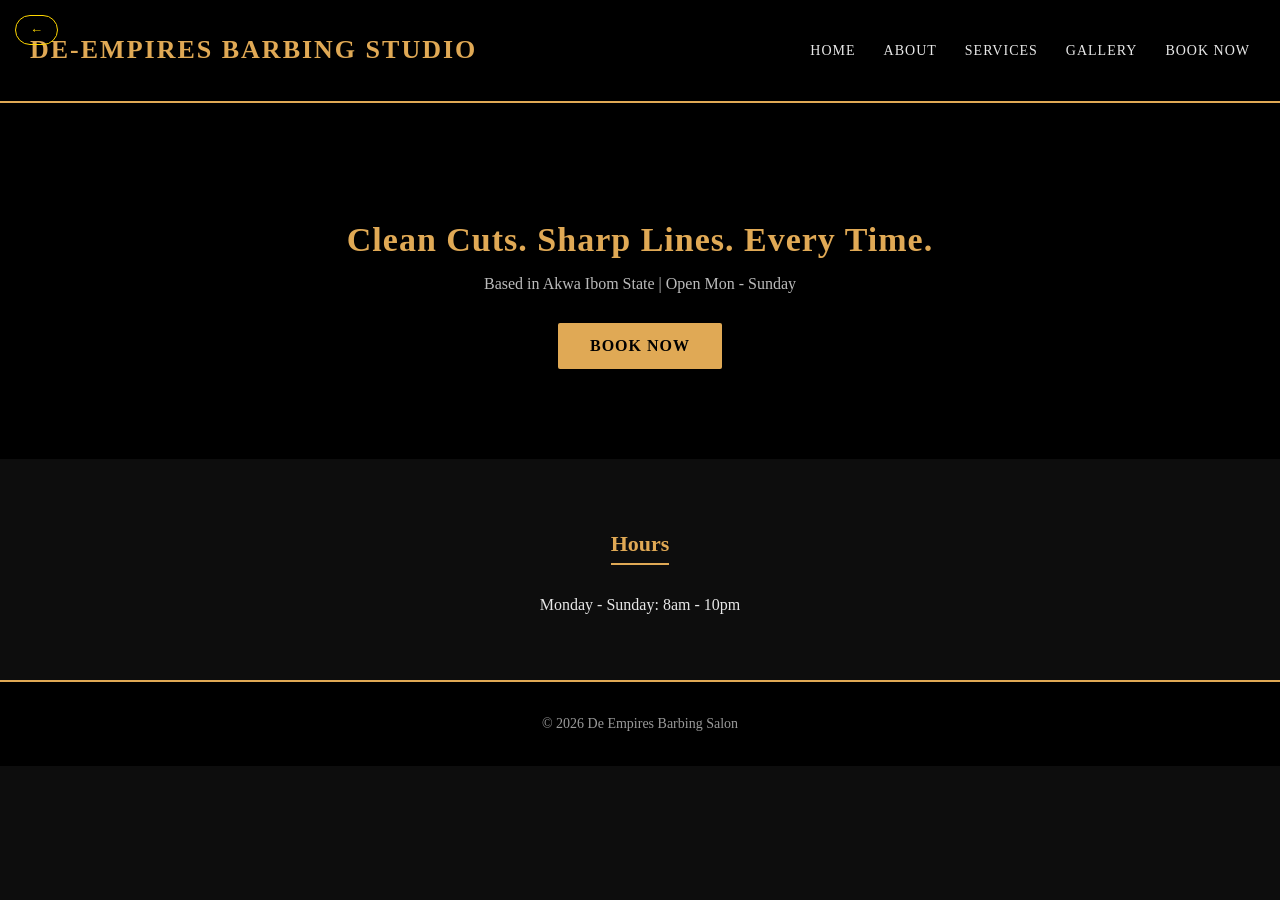
==== barbershop/index.html @ c1d85dbb "first commit" ====
<!DOCTYPE html>
<html lang="en">
<head>
<meta charset="UTF-8">
<title>DE-EMPIRES BARBING STUDIO</title>
<link rel="stylesheet" href="style.css">
</head>
<body>
<header>
  <a href="../index.html" class="back-btn">←</a>
  <h1>DE-EMPIRES BARBING STUDIO</h1>
  <nav>
    <a href="index.html">Home</a>
    <a href="about.html">About</a>
    <a href="service.html">Services</a>
    <a href="gallery.html">Gallery</a>
    <a href="book.html">Book Now</a>
  </nav>
</header>

<section class="hero">
  <h2>Clean Cuts. Sharp Lines. Every Time.</h2>
  <p>Based in Akwa Ibom State | Open Mon - Sunday</p>
  <a href="book.html" class="btn">Book Now</a>
</section>

<section class="info">
  <h3>Hours</h3>
  <p>Monday - Sunday: 8am - 10pm</p>
</section>

<footer>
  <p>&copy; 2026 De Empires Barbing Salon</p>
</footer>
</body>
</html>
---- barbershop/style.css ----
body {
  font-family: 'Georgia', serif;
  margin: 0;
  padding: 0;
  background: #0d0d0d;
  color: #e8e8e8;
  min-height: 100vh;
}

header {
  background: #000000;
  color: #e0a955;
  padding: 18px 30px;
  display: flex;
  justify-content: space-between;
  align-items: center;
  border-bottom: 2px solid #e0a955;
}

header h1 {
  margin: 10;
  font-size: 26px;
  letter-spacing: 2px;
  color: #e0a955;
}

nav a {
  color: #e8e8e8;
  margin-left: 24px;
  text-decoration: none;
  font-size: 14px;
  letter-spacing: 1px;
  text-transform: uppercase;
}

nav a:hover {
  color: #e0a955;
}

.hero {
  text-align: center;
  padding: 90px 20px;
  background: #000000;
  color: white;
}

.hero h2 {
  font-size: 34px;
  margin-bottom: 10px;
  color: #e0a955;
  letter-spacing: 1px;
}

.hero p {
  color: #bbb;
  margin-bottom: 20px;
}

.btn {
  display: inline-block;
  margin-top: 10px;
  padding: 14px 32px;
  background: #e0a955;
  color: #000;
  text-decoration: none;
  font-weight: bold;
  letter-spacing: 1px;
  text-transform: uppercase;
  border-radius: 2px;
  transition: 0.2s ease;
}

.btn:hover {
  background: #c9903f;
}

.info {
  text-align: center;
  padding: 50px 20px;
  background: #0d0d0d;
}

.info h3 {
  font-size: 22px;
  color: #e0a955;
  border-bottom: 2px solid #e0a955;
  display: inline-block;
  padding-bottom: 6px;
  margin-bottom: 15px;
}

footer {
  text-align: center;
  padding: 20px;
  background: #000000;
  color: #999;
  font-size: 14px;
  border-top: 2px solid #e0a955;
}

.price-table {
  width: 80%;
  margin: 0 auto 30px auto;
  border-collapse: collapse;
  background: #1a1a1a;
}

.price-table th, .price-table td {
  padding: 14px 20px;
  border: 1px solid #333;
  text-align: left;
  color: #e8e8e8;
}

.price-table th {
  background: #000000;
  color: #e0a955;
}

.price-table tr:nth-child(even) {
  background: #222;
}

.price-table tr:hover {
  background: #2a2a2a;
}

.booking-form {
  max-width: 400px;
  margin: 0 auto;
  text-align: left;
  display: flex;
  flex-direction: column;
}

.booking-form label {
  color: #e0a955;
  margin-top: 15px;
  margin-bottom: 5px;
  font-size: 14px;
  letter-spacing: 0.5px;
}

.booking-form input,
.booking-form select {
  padding: 10px;
  border: 1px solid #444;
  background: #1a1a1a;
  color: #e8e8e8;
  border-radius: 3px;
  font-family: 'Georgia', serif;
}
header {
  position: relative;
}

.back-btn {
  position: absolute;
  top: 15px;
  left: 15px;
  background-color: transparent;
  color: gold;
  border: 1px solid gold;
  padding: 6px 14px;
  border-radius: 20px;
  text-decoration: none;
  font-size: 13px;
  font-weight: bold;
}

.back-btn:hover {
  background-color: gold;
  color: #000;
}

.booking-form input:focus,
.booking-form select:focus {
  outline: none;
  border-color: #e0a955;
}

.booking-form button {
  margin-top: 25px;
  border: none;
  cursor: pointer;
}
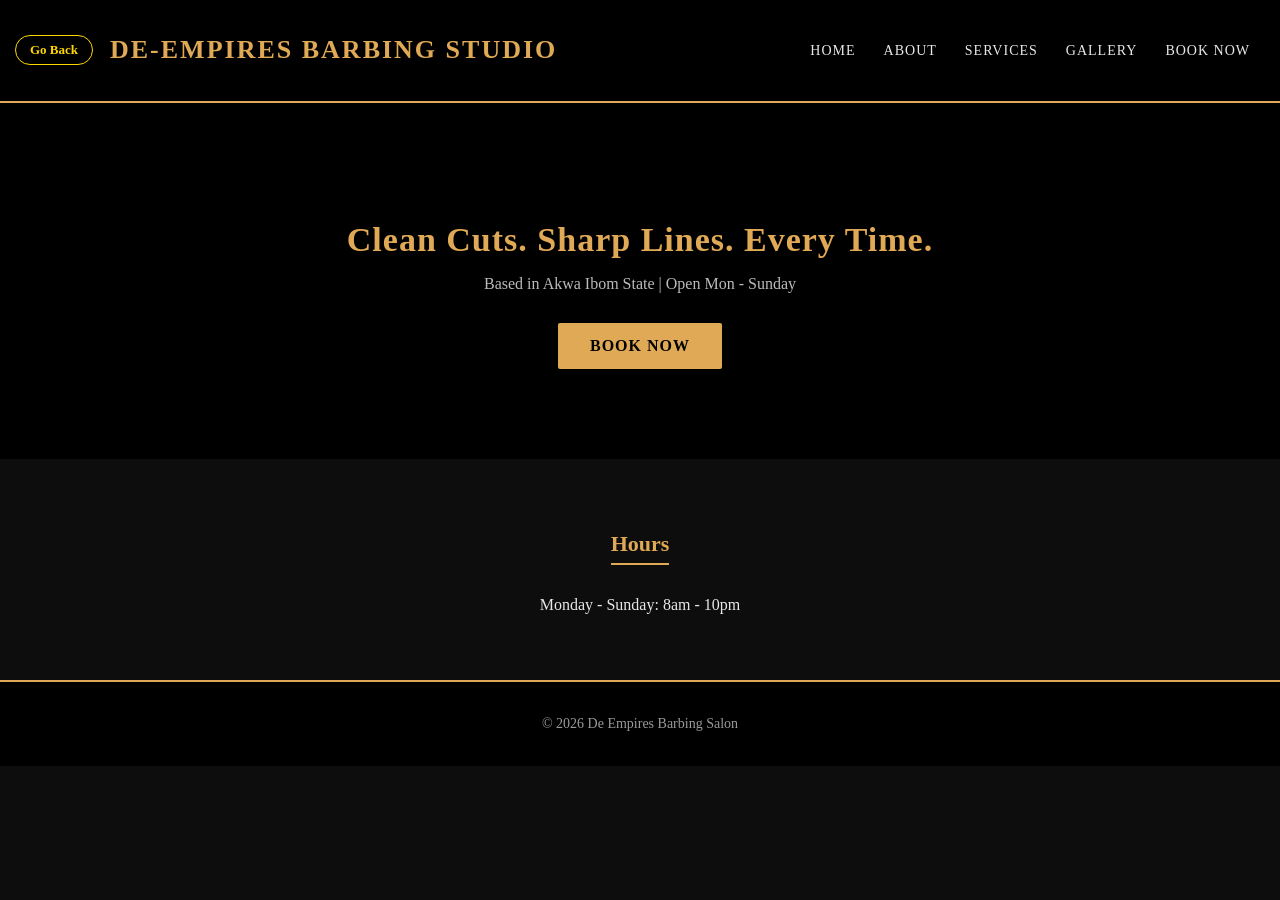
==== commit 45d766b0: "store index correction" ====
--- a/barbershop/index.html
+++ b/barbershop/index.html
@@ -7,8 +7,8 @@
 </head>
 <body>
 <header>
-  <a href="../index.html" class="back-btn">←</a>
-  <h1>DE-EMPIRES BARBING STUDIO</h1>
+  <a href="../index.html" class="back-btn">Go Back</a>
+  <h1 style="margin-left: 80px;">DE-EMPIRES BARBING STUDIO</h1>
   <nav>
     <a href="index.html">Home</a>
     <a href="about.html">About</a>
--- a/barbershop/style.css
+++ b/barbershop/style.css
@@ -156,7 +156,6 @@
 
 .back-btn {
   position: absolute;
-  top: 15px;
   left: 15px;
   background-color: transparent;
   color: gold;
